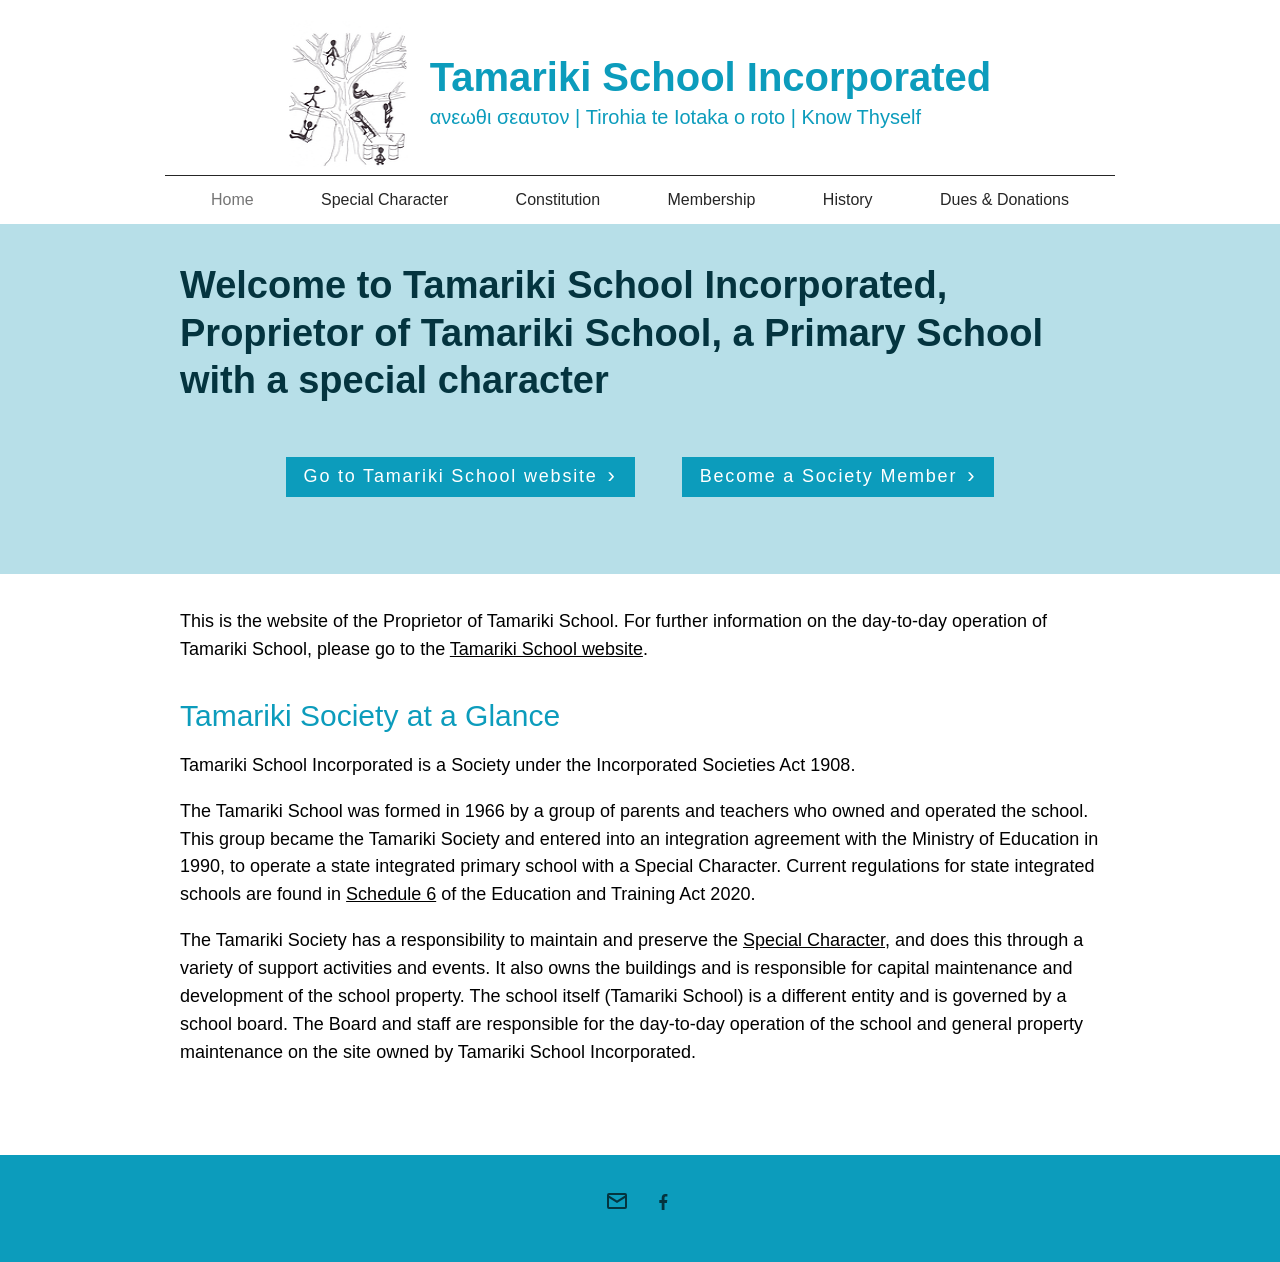
==== index.html @ cafe7412 "initial page" ====
<!DOCTYPE html>
<html lang="en">
<head>
<meta charset="utf-8">
<meta name="viewport" content="width=device-width, initial-scale=1">
<title>Home | Tamariki School Incorporated</title>
<link rel="icon" href="assets/favicon.png">
<link rel="apple-touch-icon" href="assets/favicon.png">
<link rel="stylesheet" href="css/theme.css">
<link rel="stylesheet" href="css/main.css">
</head>
<body>
<header class="masthead">
  <a class="logo" href=""><img src="assets/logo.png" alt="Tamariki School Incorporated logo"></a>
  <div class="masttext">
    <a class="site-title" href="">Tamariki School Incorporated</a>
    <div class="tagline">&#945;&#957;&#949;&#969;&#952;&#953; &#963;&#949;&#945;&#965;&#964;&#959;&#957; | Tirohia te Iotaka o roto | Know Thyself</div>
  </div>
</header>
<nav class="nav">
<a class="active" href="">Home</a>
<a href="special-character/">Special Character</a>
<a href="constitution/">Constitution</a>
<a href="membership/">Membership</a>
<a href="history/">History</a>
<a href="dues-donations/">Dues & Donations</a>
</nav>
<section class="band band-home"><div class="col">
<h1>Welcome to Tamariki School Incorporated, Proprietor of Tamariki School, a Primary School with a special character</h1>
<div class="btnrow center"><a class="btn" href="https://tamariki.school.nz/">Go to Tamariki School website</a><a class="btn" href="membership/">Become a Society Member</a></div>
</div></section>
<main class="col col-20">
<p>This is the website of the Proprietor of Tamariki School. For further information on the day-to-day operation of Tamariki School, please go to the <a href="https://tamariki.school.nz/">Tamariki School website</a>.</p>
<h2 class="head-400">Tamariki Society at a Glance</h2>
<p>Tamariki School Incorporated is a Society under the Incorporated Societies Act 1908.</p>
<p>The Tamariki School was formed in 1966 by a group of parents and teachers who owned and operated the school. This group became the Tamariki Society and entered into an integration agreement with the Ministry of Education in 1990, to operate a state integrated primary school with a Special Character. Current regulations for state integrated schools are found in <a href="https://www.legislation.govt.nz/act/public/2020/0038/latest/LMS176174.html">Schedule 6</a> of the Education and Training Act 2020.</p>
<p>The Tamariki Society has a responsibility to maintain and preserve the <a href="special-character/">Special Character</a>, and does this through a variety of support activities and events. It also owns the buildings and is responsible for capital maintenance and development of the school property. The school itself (Tamariki School) is a different entity and is governed by a school board. The Board and staff are responsible for the day-to-day operation of the school and general property maintenance on the site owned by Tamariki School Incorporated.</p>
</main>
<footer class="footer">
  <a href="https://tamariki.school.nz/contact-details" aria-label="Email"><svg viewBox="0 0 24 24" width="24" height="24" aria-hidden="true"><path d="M20 4H4a2 2 0 0 0-2 2v12a2 2 0 0 0 2 2h16a2 2 0 0 0 2-2V6a2 2 0 0 0-2-2zm0 2v.4l-8 5-8-5V6h16zM4 18V8.9l8 5 8-5V18H4z"/></svg></a>
  <a href="https://www.facebook.com/TamarikiSchool/" aria-label="Facebook"><svg viewBox="0 0 24 24" width="24" height="24" aria-hidden="true"><path d="M13.5 21v-7h2.4l.4-3h-2.8V9.1c0-.9.3-1.5 1.6-1.5h1.3V5c-.2 0-1-.1-2-.1-2.2 0-3.7 1.3-3.7 3.8V11H8.3v3h2.4v7h2.8z"/></svg></a>
</footer>
</body>
</html>
---- css/theme.css ----
/* ==========================================================================
   TAMARIKI SCHOOL INCORPORATED — THEME
   The ONLY file you need to edit to change the site's colours.
   Every colour on the site is defined here and nothing is hard-coded
   anywhere else.
   ========================================================================== */
:root {
  /* brand teal — masthead title & tagline, section headings, buttons,
     footer background, links accent */
  --accent:       #0c9cbc;
  --accent-dark:  #0987a4;   /* buttons on hover */

  /* dark teal — the big page titles inside the light band (h1) */
  --heading-dark: #04343f;

  /* light blue band behind page titles */
  --band-bg:      #b7dfe8;

  /* footer */
  --footer-bg:    #0c9cbc;
  --footer-icon:  #04343f;   /* envelope + facebook icons */

  /* page */
  --bg:           #ffffff;
  --text:         #000000;
  --muted:        #757575;   /* active menu item, "Next" link, form labels */

  /* navigation */
  --nav-text:     #262626;
  --nav-rule:     #262626;   /* thin line above the menu */

  /* history timeline */
  --accent-soft:  #70c0d2;   /* spine, dots, connectors */
  --photo-ring:   #a3a3a3;   /* grey ring around the timeline photo circles */

  /* forms */
  --form-border:  #dcdcdc;

  /* item cards */
  --card-border:    #d9d9d9;
  --card-image-bg:  #ffffff;

  /* typography */
  --font-body: Arial, Helvetica, sans-serif;
  --font-nav:  Arial, Helvetica, sans-serif;  /* live site uses Questrial */

  /* metrics */
  --content-width: 950px;    /* the site's main content column */
}
---- css/main.css ----
/* ==========================================================================
   TAMARIKI SCHOOL INCORPORATED — LAYOUT
   Colours are NOT here: see theme.css
   ========================================================================== */

* { box-sizing: border-box; }
html { -webkit-text-size-adjust: 100%; }
body {
  margin: 0;
  background: var(--bg);
  color: var(--text);
  font: 400 18px/1.55 var(--font-body);
}
img { max-width: 100%; display: block; }

.col { max-width: var(--content-width); margin: 0 auto; padding: 0 15px; }
main.col { padding-top: 34px; padding-bottom: 70px; }

/* ---------------------------------------------------------------- masthead */
.masthead {
  display: flex;
  justify-content: center;
  align-items: center;
  gap: 22px;
  padding: 20px 15px 8px;
}
.masthead .logo img { width: 119px; height: 147px; }
.site-title {
  display: block;
  font-size: 40px;
  font-weight: 700;
  color: var(--accent);
  text-decoration: none;
  line-height: 1.15;
}
.tagline { font-size: 20px; color: var(--accent); margin-top: 2px; }

/* ---------------------------------------------------------------------- nav */
.nav {
  display: flex;
  justify-content: space-between;
  flex-wrap: wrap;
  gap: 4px 22px;
  max-width: var(--content-width);
  margin: 0 auto;
  padding: 9px 44px;
  border-top: 1px solid var(--nav-rule);
  font-family: var(--font-nav);
}
.nav a {
  font-size: 16px;
  line-height: 30px;
  color: var(--nav-text);
  text-decoration: none;
  padding: 0 2px;
}
.nav a:hover { color: var(--accent); }
.nav a.active { color: var(--muted); }

/* --------------------------------------------------------------- title band */
.band { background: var(--band-bg); }
.band .col { min-height: 150px; padding-top: 38px; padding-bottom: 20px; }
.band h1 {
  margin: 0;
  font-size: 38px;
  font-weight: 700;
  line-height: 1.25;
  color: var(--heading-dark);
}
.band-sub { margin: 6px 0 0; font-size: 18px; color: var(--heading-dark); }
.band-home .col { min-height: 350px; }
.band-contact .col { min-height: 134px; }
.band h1.band-center { text-align: center; }
.band .band-sub { text-align: center; }

/* ------------------------------------------------------------------ buttons */
.btn {
  display: inline-flex;
  align-items: center;
  justify-content: center;
  min-width: 303px;
  height: 40px;
  padding: 0 18px;
  background: var(--accent);
  color: #ffffff;
  font-size: 18px;
  letter-spacing: 1.8px;
  text-decoration: none;
}
.btn::after { content: "\203A"; margin-left: 10px; font-size: 22px; }
.btn:hover { background: var(--accent-dark); }
.btnrow { display: flex; justify-content: center; flex-wrap: wrap; gap: 47px; margin: 22px 0 6px; }
.band .btnrow { margin: 52px 0 0; }

/* --------------------------------------------------------------------- text */
main p { margin: 0 0 18px; }
main .col-20 p { font-size: 20px; }
main h2 {
  margin: 34px 0 18px;
  font-size: 30px;
  font-weight: 700;
  line-height: 1.2;
  color: var(--accent);
}
main h2:first-child { margin-top: 0; }
main h2.head-400 { font-weight: 400; }
main ul { margin: 0 0 18px; padding-left: 42px; }
main li { margin-bottom: 8px; }
main a { color: inherit; text-decoration: underline; }

.pagehead { margin: 10px 0 44px; font-size: 56px; font-weight: 700; text-align: center; color: var(--heading-dark); }
.pagehead-small { margin: 0 0 24px; font-size: 30px; font-weight: 400; color: var(--heading-dark); }

/* special character values */
.value { margin: 26px 0; }
.value-title { font-size: 20px; font-weight: 700; color: var(--heading-dark); margin-bottom: 6px; }
.value-body { font-size: 18px; margin-left: 20px; }

/* ------------------------------------------------------------- constitution */
.c-body { font-size: 18px; line-height: 1.5; }
.c-body > .c-part:first-child { margin-top: 6px; }
.c-toc { list-style: none; margin: 0 0 12px; padding: 0; }
.c-toc li { margin-bottom: 12px; }
.c-part {
  margin: 46px 0 10px;
  font-size: 29px;
  font-weight: 400;
  line-height: 1.25;
  color: var(--heading-dark);
}
.c-sec {
  margin: 32px 0 10px;
  font-size: 21px;
  font-weight: 700;
  line-height: 1.3;
  color: var(--heading-dark);
}
.c-row { display: flex; gap: 18px; margin-bottom: 18px; }
.c-num { flex: 0 0 58px; }
.c-text { flex: 1; }
.c-text > div { margin-top: 9px; }
.c-sub { margin-left: 30px; }
.c-sub2 { margin-left: 30px; }
.c-pdf { margin: 48px 0 20px; }

/* ------------------------------------------------------------------- footer */
.footer {
  background: var(--footer-bg);
  padding: 34px 0 40px;
  display: flex;
  justify-content: center;
  gap: 22px;
}
.footer a svg { fill: var(--footer-icon); }
.footer a:hover svg { fill: var(--heading-dark); }

/* ------------------------------------------------------------------ history */
.tl { position: relative; display: flex; flex-direction: column; gap: 26px; padding: 10px 0 30px; }
.tl::before {
  content: "";
  position: absolute;
  left: 50%;
  top: 0; bottom: 0;
  width: 3px;
  transform: translateX(-50%);
  background: var(--accent-soft);
}
.tl-row { position: relative; width: calc(50% - 28px); }
.tl-right { align-self: flex-end; }
.tl-card { position: relative; }
.tl-card::before {
  content: "";
  position: absolute;
  top: 4px;
  width: 13px;
  height: 13px;
  border-radius: 50%;
  background: var(--accent-soft);
}
.tl-left .tl-card::before { left: calc(100% + 21px); }
.tl-right .tl-card::before { right: calc(100% + 21px); }
.tl-card.has-photo::before { display: none; }
.tl-left .tl-card { text-align: right; }
.tl-left .tl-card.has-photo { padding-right: 14px; }
.tl-right .tl-card.has-photo { padding-left: 14px; }
.tl-year { font-size: 20px; font-weight: 700; color: var(--accent); margin-bottom: 4px; }
.tl-text { font-size: 18px; }
.tl-photo-link {
  position: absolute;
  top: -19px;
  width: 56px;
  height: 56px;
  z-index: 1;
}
.tl-left .tl-photo-link { left: calc(100% - 4px); }
.tl-right .tl-photo-link { right: calc(100% - 4px); }
.tl-photo {
  display: block;
  width: 100%;
  height: 100%;
  border-radius: 50%;
  object-fit: cover;
  border: 4px solid var(--photo-ring);
  background: #fff;
}
.tl-photo-link:hover .tl-photo { box-shadow: 0 0 0 3px var(--accent-soft); }

/* lightbox (CSS-only: clicking a photo links to #hlN, the close/backdrop links to #!) */
.lightbox {
  position: fixed;
  inset: 0;
  z-index: 100;
  display: none;
  align-items: center;
  justify-content: center;
  background: rgba(4, 52, 63, 0.88);
}
.lightbox:target { display: flex; }
.lightbox img { max-width: min(80vw, 760px); max-height: 80vh; border-radius: 8px; background: #fff; }
.lightbox .lb-backdrop { position: absolute; inset: 0; }
.lightbox .lb-close {
  position: absolute;
  top: 12px;
  right: 22px;
  font: 400 36px var(--font-body);
  line-height: 1;
  color: #fff;
  text-decoration: none;
}
.lightbox .lb-close:hover { color: var(--accent-soft); }

/* ------------------------------------------------------------- item gallery */
.item-card {
  display: flex;
  border: 1px solid var(--card-border);
  margin-bottom: 34px;
  max-width: 671px;
}
.card-img { flex: 0 0 265px; height: 265px; background: var(--card-image-bg); }
.card-text { flex: 1; padding: 22px 24px; display: flex; flex-direction: column; }
.card-title { font-size: 20px; font-weight: 700; color: var(--accent); margin-bottom: 14px; text-align: left; }
.card-read { margin-top: auto; text-align: center; }
.card-read a { font-size: 15px; color: var(--accent); text-decoration: none; }
.card-read a:hover { text-decoration: underline; }

/* ------------------------------------------------------------ item detail */
.back { color: var(--accent); text-decoration: none; font-size: 16px; }
.back:hover { text-decoration: underline; }
.doc-title { margin: 18px 0 30px; font-size: 46px; font-weight: 700; text-align: center; color: var(--heading-dark); }
.doc-frame { display: block; width: 100%; max-width: 720px; height: 640px; margin: 0 auto; border: 1px solid var(--card-border); }
.doc-nav { display: flex; justify-content: space-between; max-width: 720px; margin: 18px auto 0; font-size: 13px; }
.doc-prev { color: var(--muted); }
.doc-next { color: var(--text); }

/* ------------------------------------------------------------------- contact */
.contact-form { max-width: 688px; }
.form-row { display: flex; gap: 46px; }
.field { margin-bottom: 20px; }
.field label { display: block; font-size: 14px; color: var(--muted); margin-bottom: 5px; }
.field input, .field textarea {
  width: 100%;
  border: 1px solid var(--form-border);
  border-radius: 7px;
  padding: 6px 9px;
  font: 400 16px var(--font-body);
  background: #fff;
}
.field input { height: 30px; }
.field textarea { height: 204px; resize: vertical; }
.field input:focus, .field textarea:focus { outline: none; border-color: var(--accent); }
.form-send { display: flex; justify-content: flex-end; max-width: 688px; }
.send {
  width: 250px;
  height: 50px;
  border: 0;
  background: var(--accent);
  color: #fff;
  font-size: 10px;
  cursor: pointer;
}
.send:hover { background: var(--accent-dark); }
.pdf-line { font-size: 18px; }

/* ---------------------------------------------------------------- responsive */
@media (max-width: 1000px) {
  .masthead { flex-direction: column; text-align: center; }
  .band h1 { font-size: 28px; }
  .tl::before { left: 8px; }
  .tl-card::before { left: 3px; right: auto; }
  .tl-card.has-photo::before { display: none; }
  .tl-left .tl-card.has-photo, .tl-right .tl-card.has-photo { padding-left: 44px; padding-right: 0; }
  .tl-row, .tl-right { width: 100%; padding-left: 40px; }
  .tl-left .tl-card { text-align: left; }
  .tl-left .tl-photo-link, .tl-right .tl-photo-link { top: -4px; left: -18px; right: auto; }
  .c-row { flex-direction: column; gap: 6px; }
  .c-sub, .c-sub2 { margin-left: 16px; }
  .form-row { flex-direction: column; gap: 0; }
  .item-card { flex-direction: column; }
  .card-img { flex: none; width: 100%; }
}
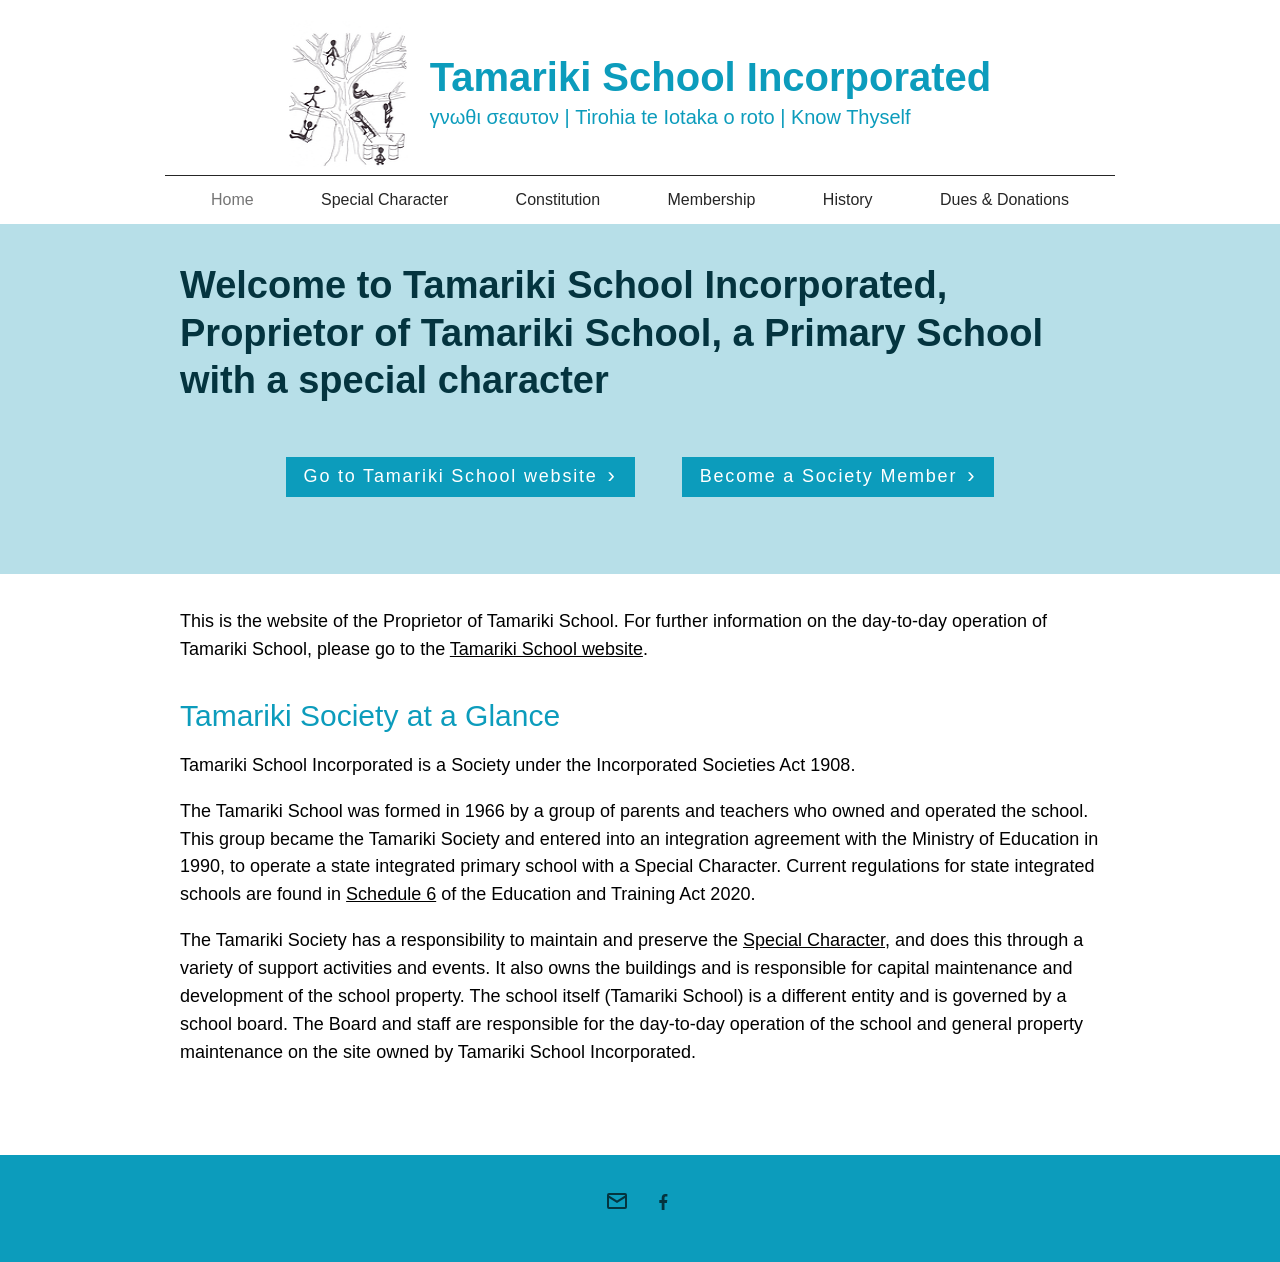
==== commit 537433e4: "correct greek spelling in header" ====
--- a/index.html
+++ b/index.html
@@ -14,7 +14,7 @@
   <a class="logo" href=""><img src="assets/logo.png" alt="Tamariki School Incorporated logo"></a>
   <div class="masttext">
     <a class="site-title" href="">Tamariki School Incorporated</a>
-    <div class="tagline">&#945;&#957;&#949;&#969;&#952;&#953; &#963;&#949;&#945;&#965;&#964;&#959;&#957; | Tirohia te Iotaka o roto | Know Thyself</div>
+    <div class="tagline">&#947;&#957;&#969;&#952;&#953; &#963;&#949;&#945;&#965;&#964;&#959;&#957; | Tirohia te Iotaka o roto | Know Thyself</div>
   </div>
 </header>
 <nav class="nav">
--- a/css/main.css
+++ b/css/main.css
@@ -126,14 +126,14 @@
   font-size: 29px;
   font-weight: 400;
   line-height: 1.25;
-  color: var(--heading-dark);
+  color: var(--accent);
 }
 .c-sec {
   margin: 32px 0 10px;
   font-size: 21px;
   font-weight: 700;
   line-height: 1.3;
-  color: var(--heading-dark);
+  color: var(--accent);
 }
 .c-row { display: flex; gap: 18px; margin-bottom: 18px; }
 .c-num { flex: 0 0 58px; }
